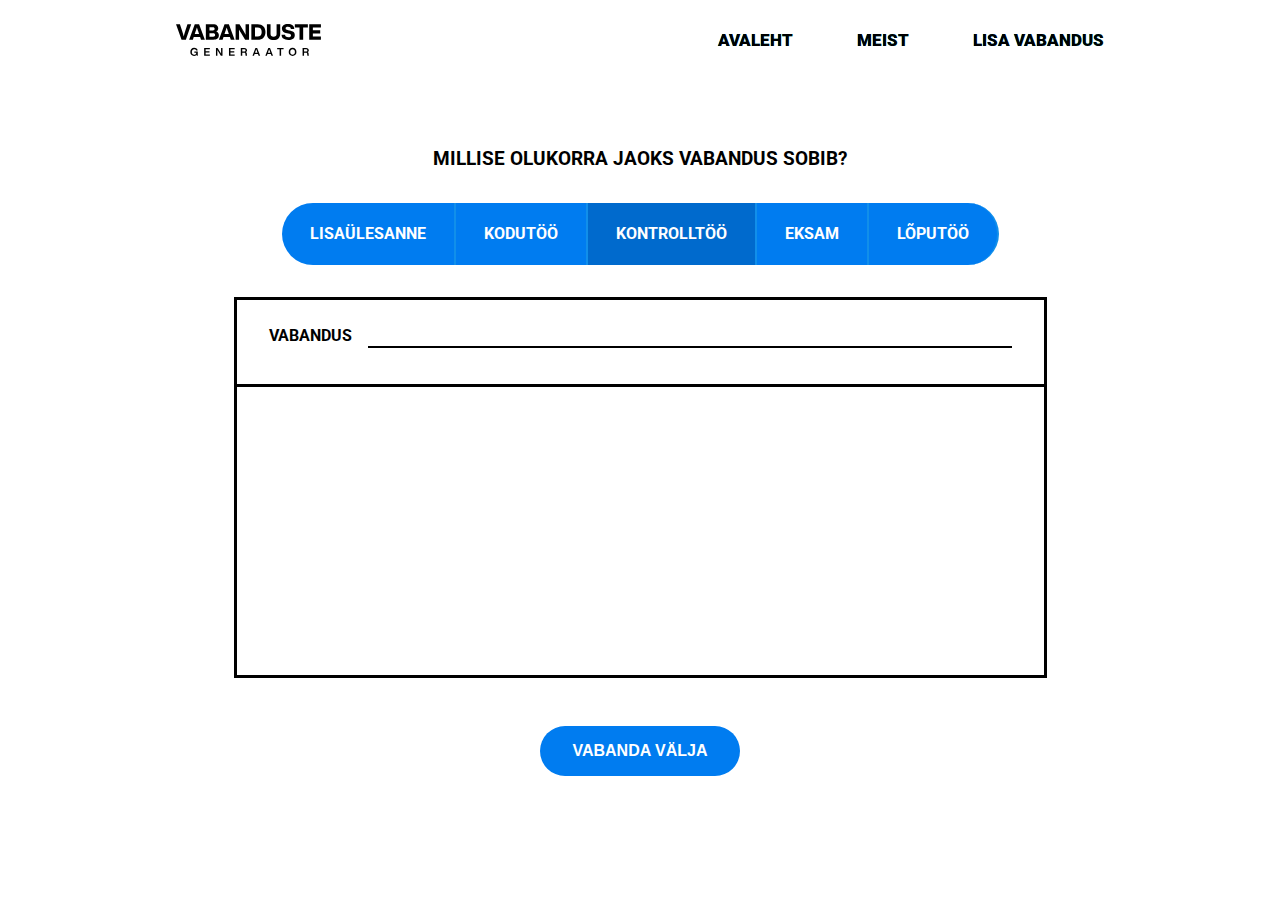
==== lisa-vabandus.html @ 63a3e799 "Lisa 'lisa vabandus' lehe layout ja kujundus teiste lehtede baasil" ====
<!DOCTYPE html>
<html lang="en" dir="ltr">
  <head>
    <meta charset="utf-8">
    <title>Vabanduste Generaator</title>
    <link rel="preconnect" href="https://fonts.gstatic.com">
    <link href="https://fonts.googleapis.com/css2?family=Roboto:ital,wght@0,400;0,500;0,700;0,900;1,400;1,500;1,700;1,900&display=swap" rel="stylesheet">
    <link rel="stylesheet" href="css/global.css">
    <link rel="stylesheet" href="css/nav.css">
    <link rel="stylesheet" href="css/ui.css">
    <link rel="stylesheet" href="css/lisa-vabandus.css">
  </head>
  <body>

    <nav>
        <a href="/" class="logo">
          <img src="media/logo-wordmark.svg" alt="Vabanduste Generaator" draggable="false">
        </a>
        <ul class="menu-desktop">
          <li><a href="/">Avaleht</a></li>
          <li><a href="/meist">Meist</a></li>
          <li><a href="/lisa-vabandus">Lisa vabandus</a></li>
        </ul>
    </nav>

    <main>
      <form action="vabandus" method="get" autocomplete="off">

        <h3>Millise olukorra jaoks vabandus sobib?</h3>
        <div class="form-radio-select">
            <input class="form-radio-button" id="seriousness-0" type="radio"
                   name="seriousness" value="lisaülesanne"></input>
            <label class="form-radio-label" for="seriousness-0">Lisaülesanne</label>

            <input class="form-radio-button" id="seriousness-1" type="radio"
                   name="seriousness" value="kodutöö"></input>
            <label class="form-radio-label" for="seriousness-1">Kodutöö</label>

            <input class="form-radio-button" id="seriousness-2" type="radio"
                   name="seriousness" value="kontrolltöö" checked="checked"></input>
            <label class="form-radio-label" for="seriousness-2">Kontrolltöö</label>

            <input class="form-radio-button" id="seriousness-3" type="radio"
                   name="seriousness" value="eksam"></input>
            <label class="form-radio-label" for="seriousness-3">Eksam</label>

            <input class="form-radio-button" id="seriousness-4" type="radio"
                   name="seriousness" value="lõputöö"></input>
            <label class="form-radio-label" for="seriousness-4">Lõputöö</label>
        </div>
        
        <div class="email">
          <div class="email-preview">
            <div class="email-header">
              <label for="">VABANDUS </label>
              <input class="inline" type="text" name="email-subject" placeholder="">
            </div>
  
            <textarea class="email-content" placeholder=""></textarea>
          </div>
        </div>

        <div class="container center">
          <button type="submit">Vabanda välja</button>
        </div>
      </form>
    </main>

    <script src="js/templates.js"></script>
    <script src="js/generator.js"></script>
    <script src="js/pages/vabandus.js"></script>
  </body>
</html>
---- css/global.css ----
html {
  font-family: 'Roboto', sans-serif !important;
  line-height: 1.5rem;
}

h1 {
  line-height: 3rem;
}

html, body {
  padding: 0;
  margin: 0;
}

*:focus {
    outline: none;
}
---- css/nav.css ----
nav {
  display: grid;
  grid-template-columns: 0.25fr 0.75fr;
  grid-template-rows: auto;
  grid-template-areas: 'logo menu-desktop';

  padding-top: 1.5rem;
  padding-bottom: 1.5rem;

  padding-left: 10rem;
  padding-right: 10rem;

  opacity: 0.25;
  transition: opacity 250ms ease-out;
}

nav .logo {
  grid-area: logo;

  display: flex;
  justify-content: flex-start;
  align-items: center;

  height: 100%;
  width: 100%;

  padding-left: 1rem;
  padding-right: 1rem;
}

nav .logo img {
  display: block;

  max-height: 2rem;
  max-width: 100%;
}

nav .menu-desktop {
  grid-area: menu-desktop;

  display: flex;
  justify-content: flex-end;
  align-items: center;

  flex-direction: row;

  font-weight: 900;
  font-size: 1.05rem;

  padding-left: 1rem;
  padding-right: 1rem;

  margin: 0;
}

.menu-desktop li {
  display: block;
  text-transform: uppercase;
}

.menu-desktop li:not(:last-of-type) {
  margin-right: 4rem;
}

.menu-desktop li a {
  text-decoration: none;
  color: #000000;

  -webkit-transition: all 150ms cubic-bezier(0.6, 0, 0.4, 1);
       -o-transition: all 150ms cubic-bezier(0.6, 0, 0.4, 1);
          transition: all 150ms cubic-bezier(0.6, 0, 0.4, 1);

  background: rgb(0,124,240);
  background: linear-gradient(90deg, rgba(0,124,240,1) 0%, rgba(0,223,216,1) 100%);

  -webkit-background-clip: text;
          background-clip: text;
}

.menu-desktop li a:visited {
  text-decoration: none;
  color: #000000;
}

.menu-desktop li a:hover {
  text-decoration: none;
  color: rgba(0, 0, 0, 0);

  -webkit-transition: all 150ms cubic-bezier(0.6, 0, 0.4, 1);
       -o-transition: all 150ms cubic-bezier(0.6, 0, 0.4, 1);
          transition: all 150ms cubic-bezier(0.6, 0, 0.4, 1);

  background: rgb(0,124,240);
  background: linear-gradient(90deg, rgba(0,124,240,1) 0%, rgba(0,223,216,1) 100%);

  -webkit-background-clip: text;
          background-clip: text;
}

nav:hover {
  opacity: 1;
}
---- css/ui.css ----
main form .form-radio-select {
  display: flex;
  flex-direction: row;
  justify-content: center;
  align-items: center;

  margin-top: 1rem;
  margin-bottom: 2rem;
}

form input[type=radio] {
  display: none;
}

form .form-radio-label {
  padding: 1.5rem 1.75rem;
  background-color: #007CF0;

  color: white;
  font-weight: 700;
  text-transform: uppercase;

  user-select: none;

  transition: background-color 150ms ease-out;
}

.form-radio-label:hover {
  background-color: #008CF0;
}

.form-radio-label:not(last-of-type) {
  border-right: 2px solid #118FEA;
}

.form-radio-label:first-of-type {
  border-top-left-radius: 10rem;
  border-bottom-left-radius: 10rem;
}

.form-radio-label:last-of-type {
  border-top-right-radius: 10rem;
  border-bottom-right-radius: 10rem;
}

input[type=radio]:checked+label {
  background-color: #006ACD;
}

button, a.button {
    display: inline-block;
    border: none;
    border-radius: 50rem;
    padding: 1rem 2rem;
    margin: 1rem 2rem;
    text-decoration: none;
    background: #007CF0;
    color: #ffffff;
    font-weight: 700;
    text-transform: uppercase;
    font-size: 1rem;
    cursor: pointer;
    text-align: center;
    transition: background 250ms ease-in-out,
                transform 150ms ease;
    -webkit-appearance: none;
    -moz-appearance: none;
}

button:hover, a.button:hover {
  background: #008CF0;
}

button:focus, a.button:focus {
  background: #006ACD;
}

button:active, a.button:active {
    transform: scale(0.99);
}

.container.center {
  display: flex;
  justify-content: center;
}

input[type=text].block {
  display: inline-block;
  padding: 0.75rem 2rem;

  border-radius: 50rem;
  border: 3px solid #007CF0;
  background-image:none;
  background-color:transparent;

  text-transform: uppercase;
  font-weight: 700;

  text-align: center;

  width: 30rem;
}

input[type=text]:focus {
  outline: none;
}

input[type=text].inline {
  border: none;
  border-bottom: 2px solid black;
  font-weight: 700;
  width: 15rem;

  padding-bottom: 0.15rem;
}
---- css/lisa-vabandus.css ----
main {
  display: flex;
  justify-content: center;
  align-items: center;
  flex-direction: column;

  padding-top: 3rem;
}

main form {
  display: flex;
  flex-direction: column;
}

main form h3 {
  text-align: center;
  margin-bottom: 1rem;

  font-weight: 700;
  text-transform: uppercase;
}

main form button {
  margin-top: 3rem;
}

form .form-radio-label {
  padding: 1.2rem 1.75rem;
}

main .email {
  display: flex;
  justify-content: center;
  align-items: center;
  flex-direction: column;
}

.email-preview {
  display: flex;
  flex-direction: column;

  max-width: 60rem;
  text-transform: none;
  font-weight: 700;

  border: 3px solid black;
}

.email-preview .email-header {
  display: grid;
  grid-template-columns: auto auto;
  grid-template-rows: auto auto;

  grid-row-gap: 0.75rem;

  padding: 1.5rem 2rem;
  border-bottom: 3px solid black;
}

.email-preview textarea.email-content {
  font-family: 'Roboto', sans-serif;
  font-size: initial;
  font-weight: 700;
  line-height: 1.5rem;

  border: none;

  resize: none;

  min-height: 15rem;
  padding: 1.5rem 2rem;
}

.email label{
  padding-right: 1rem;
}

.email input.inline[type=text]{
  font-family: 'Roboto', sans-serif;
  font-size: initial;
  font-weight: 700;

  width: 40rem;
  text-transform: none;
}
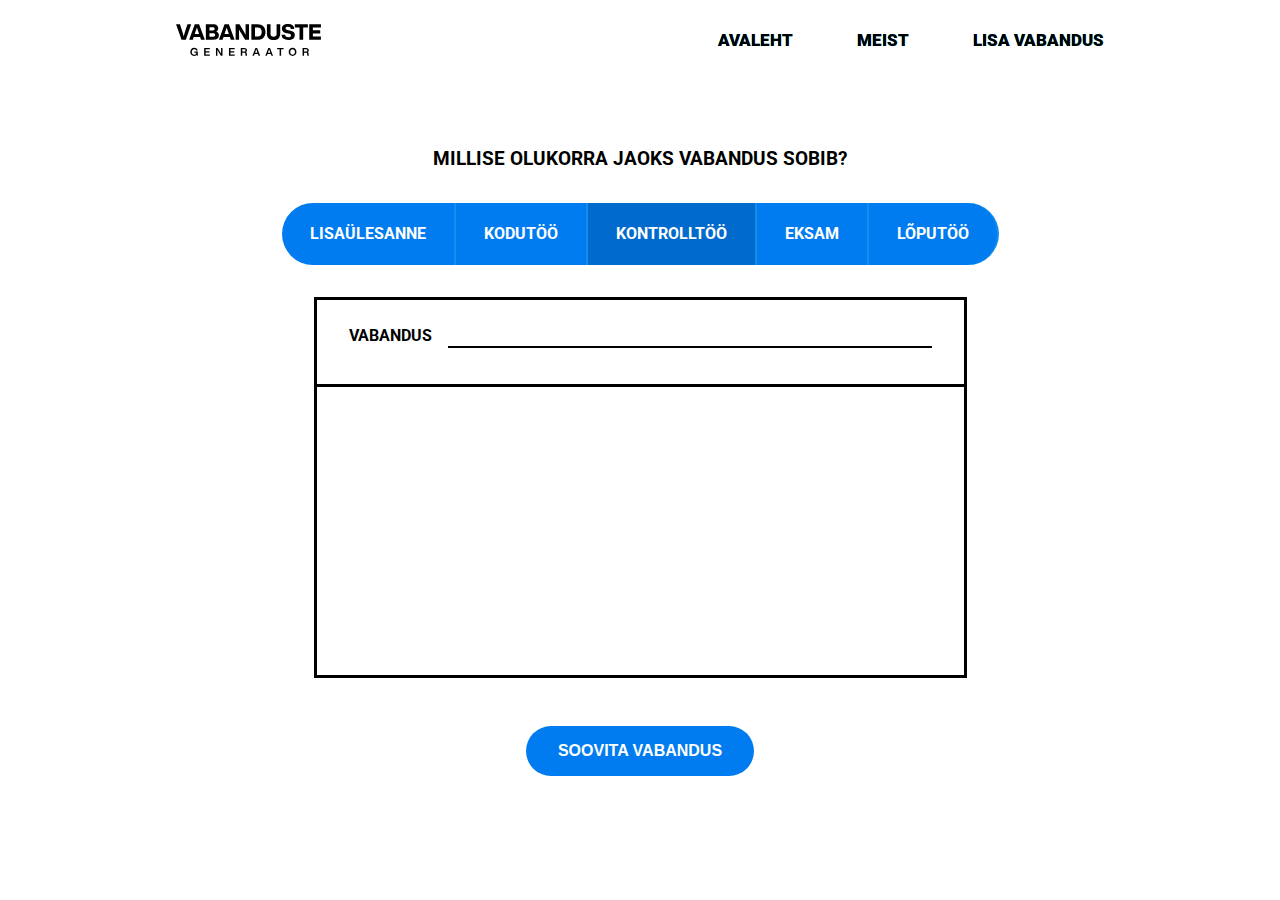
==== commit 7f6c7534: "Väikesed parandused lisa vabandus lehel" ====
--- a/lisa-vabandus.html
+++ b/lisa-vabandus.html
@@ -61,7 +61,7 @@
         </div>
 
         <div class="container center">
-          <button type="submit">Vabanda välja</button>
+          <button type="submit">Soovita vabandus</button>
         </div>
       </form>
     </main>
--- a/css/lisa-vabandus.css
+++ b/css/lisa-vabandus.css
@@ -80,6 +80,6 @@
   font-size: initial;
   font-weight: 700;
 
-  width: 40rem;
+  width: 30rem;
   text-transform: none;
 }
